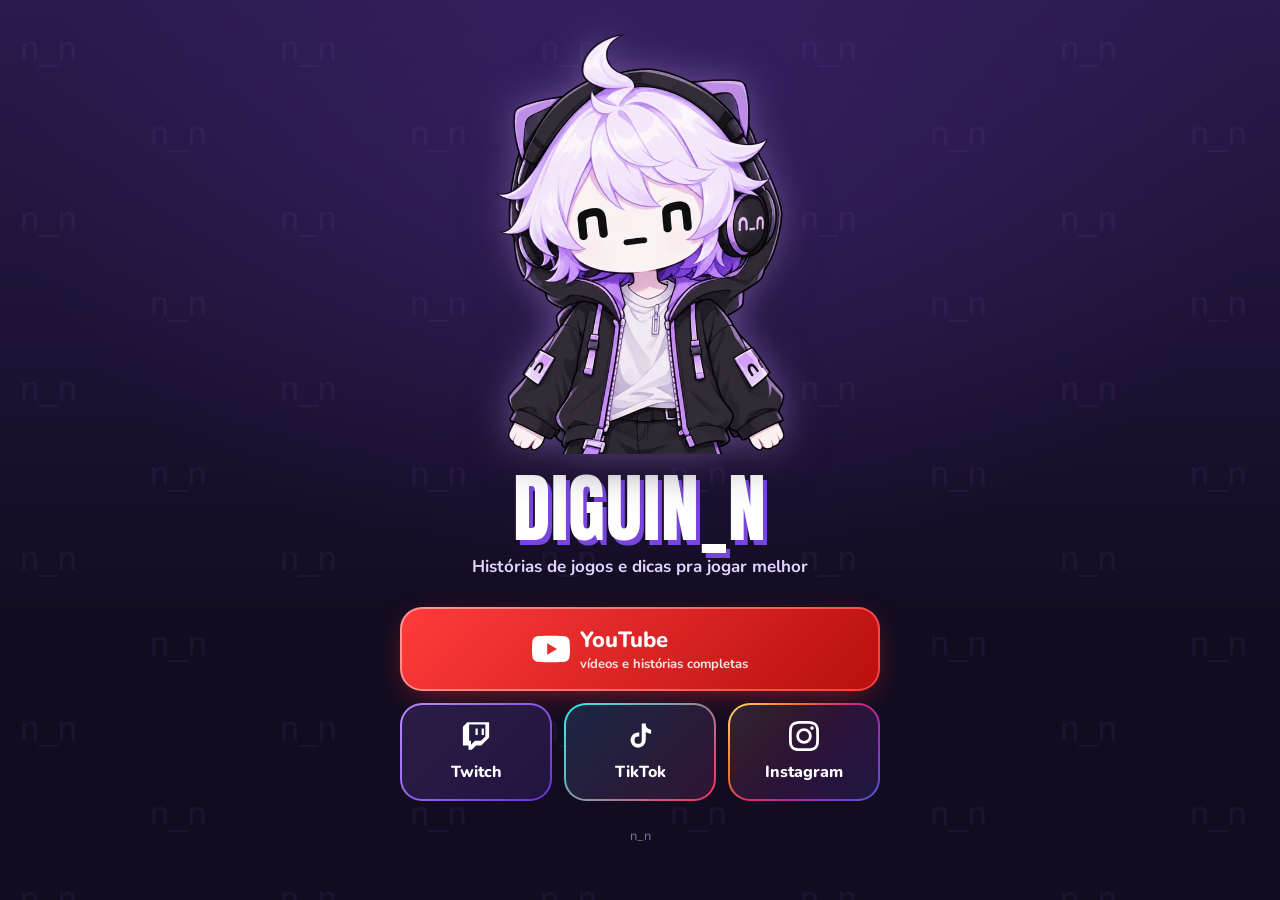
==== index.html @ bbfd5ea9 "Site de links do Diguin_n: início, telas por rede e atualização diária Co-Authored-By: Claude Sonnet" ====
<!doctype html>
<html lang="pt-BR">
<head>
<meta charset="utf-8">
<meta name="viewport" content="width=device-width, initial-scale=1, viewport-fit=cover">
<title>Diguin_n · links</title>
<meta name="description" content="Histórias de jogos e dicas pra jogar melhor. YouTube, Twitch, TikTok e Instagram do Diguin_n.">
<meta name="theme-color" content="#120c20">
<meta property="og:title" content="DIGUIN_N">
<meta property="og:description" content="Histórias de jogos e dicas pra jogar melhor.">
<meta property="og:image" content="img/caneca.webp">
<link rel="icon" href="img/normal.webp" type="image/webp">
<link rel="preconnect" href="https://fonts.googleapis.com">
<link rel="preconnect" href="https://fonts.gstatic.com" crossorigin>
<link href="https://fonts.googleapis.com/css2?family=Anton&family=Nunito:wght@700;800&display=swap" rel="stylesheet">
<style>
  :root {
    --bg: #120c20;
    --bg-2: #2a1a4d;
    --lilac: #e2d4ff;
    --purple: #b084f0;
    --white: #fff;
    --radius: 22px;
    --yt: #ff2d2d;
    --twitch: #9146ff;
    --tiktok-a: #25f4ee;
    --tiktok-b: #fe2c55;
  }
  * { box-sizing: border-box; margin: 0; padding: 0; -webkit-tap-highlight-color: transparent; }
  html { background: var(--bg); }
  body {
    min-height: 100vh;
    min-height: 100dvh;
    font-family: "Nunito", system-ui, -apple-system, "Segoe UI", sans-serif;
    color: var(--white);
    background:
      radial-gradient(900px 600px at 50% 18%, #54309a55 0%, transparent 70%),
      linear-gradient(180deg, var(--bg-2) 0%, var(--bg) 70%);
    background-attachment: fixed;
    display: flex;
    justify-content: center;
    overflow-x: hidden;
    position: relative;
  }
  /* faint n_n pattern, same as the banner */
  body::before {
    content: "";
    position: fixed; inset: 0;
    background-image: url("data:image/svg+xml;utf8,<svg xmlns='http://www.w3.org/2000/svg' width='260' height='170'><text x='20' y='60' font-family='Verdana,sans-serif' font-size='34' fill='%23b084f0' fill-opacity='0.07'>n_n</text><text x='150' y='145' font-family='Verdana,sans-serif' font-size='34' fill='%23b084f0' fill-opacity='0.07'>n_n</text></svg>");
    pointer-events: none;
  }
  main {
    position: relative;
    width: 100%;
    max-width: 460px;
    padding: max(28px, env(safe-area-inset-top)) 20px max(32px, env(safe-area-inset-bottom));
    display: flex;
    flex-direction: column;
    align-items: center;
    gap: 22px;
  }

  /* ---------- avatar ---------- */
  .stage {
    position: relative;
    width: min(78vw, 330px);
    height: min(46vh, 380px);
    margin-top: 6px;
    animation: float 4.5s ease-in-out infinite;
  }
  .stage::before {                       /* glow behind the avatar */
    content: "";
    position: absolute; inset: 8% 4% 0;
    background: radial-gradient(closest-side, #b084f066, transparent 75%);
    filter: blur(14px);
    transition: background .3s;
  }
  .pose {
    position: absolute; inset: 0;
    width: 100%; height: 100%;
    object-fit: contain;
    object-position: center bottom;
    opacity: 0;
    transform: scale(.94) translateY(6px);
    transition: opacity .18s ease, transform .22s cubic-bezier(.3,1.6,.5,1);
    filter: drop-shadow(0 0 18px #b084f088) drop-shadow(0 10px 18px #0007);
    user-select: none; -webkit-user-drag: none;
    pointer-events: none;
  }
  .pose.on { opacity: 1; transform: none; }
  @keyframes float { 50% { transform: translateY(-8px); } }

  /* ---------- title ---------- */
  h1 {
    font-family: "Anton", Impact, "Arial Narrow Bold", sans-serif;
    font-weight: 400;
    font-size: clamp(52px, 17vw, 76px);
    line-height: 1;
    letter-spacing: .01em;
    text-shadow: 4px 5px 0 #7846dc;
    margin-top: -6px;
  }
  .tagline {
    font-size: 17px;
    font-weight: 700;
    color: var(--lilac);
    text-align: center;
    margin-top: -12px;
    line-height: 1.35;
  }

  /* ---------- buttons ---------- */
  .links {
    width: 100%;
    display: grid;
    grid-template-columns: repeat(3, 1fr);
    gap: 12px;
    margin-top: 6px;
  }
  .btn {
    --c1: var(--purple); --c2: var(--purple);
    position: relative;
    display: flex; align-items: center; justify-content: center;
    gap: 10px;
    text-decoration: none;
    color: var(--white);
    font-weight: 800;
    font-size: 16px;
    border-radius: var(--radius);
    border: 2px solid #ffffff1c;
    background:
      linear-gradient(#1a1130e6, #1a1130e6) padding-box,
      linear-gradient(135deg, var(--c1), var(--c2)) border-box;
    border-color: transparent;
    padding: 16px 8px;
    min-height: 92px;
    flex-direction: column;
    transition: transform .15s ease, box-shadow .2s ease;
    outline: none;
  }
  .btn svg { width: 30px; height: 30px; fill: currentColor; flex: none; }
  .btn:hover, .btn:focus-visible, .btn.active {
    transform: translateY(-4px) scale(1.03);
    box-shadow: 0 10px 28px -6px var(--c1);
  }
  .btn:active { transform: scale(.97); }
  .btn:focus-visible { outline: 3px solid var(--white); outline-offset: 3px; }

  .btn.yt {
    --c1: #ff3b3b; --c2: #b80f0f;
    grid-column: 1 / -1;
    flex-direction: row;
    min-height: 84px;
    font-size: 22px;
    background:
      linear-gradient(135deg, #ff3b3b, #b80f0f) padding-box,
      linear-gradient(135deg, #ff9a9a, #ff3b3b) border-box;
    box-shadow: 0 8px 30px -10px #ff2d2d99;
  }
  .btn.yt svg { width: 38px; height: 38px; }
  .btn.yt small { display: block; font-size: 13px; font-weight: 700; opacity: .88; }
  .btn.twitch { --c1: #b88cff; --c2: #6a2fd6; }
  .btn.tiktok { --c1: var(--tiktok-a); --c2: var(--tiktok-b); }
  .btn.insta  { --c1: #feda75; --c2: #d62976; }
  .btn.insta { background:
      linear-gradient(#1a1130e6, #1a1130e6) padding-box,
      linear-gradient(135deg, #feda75, #fa7e1e, #d62976, #962fbf, #4f5bd5) border-box; }

  footer { font-size: 13px; color: #b9a6e0aa; margin-top: 4px; }

  @media (min-width: 700px) {
    main { max-width: 520px; }
    .stage { height: min(48vh, 420px); width: 360px; }
  }
  @media (prefers-reduced-motion: reduce) {
    .stage { animation: none; }
    .pose, .btn { transition: none; }
  }
</style>
</head>
<body>
<main>
  <div class="stage" id="stage" aria-hidden="true">
    <!-- poses; the first one is the default -->
    <img class="pose on" data-pose="normal"            src="img/normal.webp"            alt="">
    <img class="pose"    data-pose="caneca" src="img/caneca.webp" alt="">
    <img class="pose"    data-pose="animado"           src="img/animado.webp"           alt="">
    <img class="pose"    data-pose="polegar_cima"      src="img/polegar_cima.webp"      alt="">
    <img class="pose"    data-pose="acenando"          src="img/acenando.webp"          alt="">
  </div>

  <h1>DIGUIN_N</h1>
  <p class="tagline">Histórias de jogos e dicas pra jogar melhor</p>

  <nav class="links" aria-label="Minhas redes">
    <a class="btn yt" href="youtube.html" data-pose="caneca">
      <svg viewBox="0 0 24 24" aria-hidden="true"><path d="M23.5 6.2a3 3 0 0 0-2.1-2.1C19.5 3.6 12 3.6 12 3.6s-7.5 0-9.4.5A3 3 0 0 0 .5 6.2C0 8.1 0 12 0 12s0 3.9.5 5.8a3 3 0 0 0 2.1 2.1c1.9.5 9.4.5 9.4.5s7.5 0 9.4-.5a3 3 0 0 0 2.1-2.1c.5-1.9.5-5.8.5-5.8s0-3.9-.5-5.8zM9.6 15.6V8.4l6.2 3.6-6.2 3.6z"/></svg>
      <span>YouTube<small>vídeos e histórias completas</small></span>
    </a>

    <a class="btn twitch" href="twitch.html" data-pose="animado">
      <svg viewBox="0 0 24 24" aria-hidden="true"><path d="M11.6 11.2h1.8V6h-1.8v5.2zm4.9 0h1.8V6h-1.8v5.2zM5 1 1.5 4.5v15H6V23h2.6l3.5-3.5h4.1l6.3-6.3V1H5zm14.5 11.3-3.5 3.5h-4.9l-3.1 3.1v-3.1H6.5V2.8h13v9.5z"/></svg>
      Twitch
    </a>

    <a class="btn tiktok" href="tiktok.html" data-pose="polegar_cima">
      <svg viewBox="0 0 24 24" aria-hidden="true"><path d="M16.6 2h-3.2v13.3a2.9 2.9 0 1 1-2.9-2.9c.3 0 .6 0 .9.1V9.2a6.1 6.1 0 1 0 5.2 6V8.7a7.3 7.3 0 0 0 4.3 1.4V6.9a4.3 4.3 0 0 1-4.3-4.9z"/></svg>
      TikTok
    </a>

    <a class="btn insta" href="instagram.html" data-pose="acenando">
      <svg viewBox="0 0 24 24" aria-hidden="true"><path d="M12 2.2c3.2 0 3.6 0 4.8.1 3.3.1 4.8 1.7 4.9 4.9.1 1.3.1 1.6.1 4.8s0 3.6-.1 4.8c-.1 3.2-1.7 4.8-4.9 4.9-1.3.1-1.6.1-4.8.1s-3.6 0-4.8-.1c-3.3-.1-4.8-1.7-4.9-4.9C2.2 15.6 2.2 15.2 2.2 12s0-3.6.1-4.8C2.4 3.9 4 2.4 7.2 2.3c1.2-.1 1.6-.1 4.8-.1zM12 0C8.7 0 8.3 0 7.1.1 2.7.3.3 2.7.1 7.1 0 8.3 0 8.7 0 12s0 3.7.1 4.9c.2 4.4 2.6 6.8 7 7 1.2.1 1.6.1 4.9.1s3.7 0 4.9-.1c4.4-.2 6.8-2.6 7-7 .1-1.2.1-1.6.1-4.9s0-3.7-.1-4.9c-.2-4.4-2.6-6.8-7-7C15.7 0 15.3 0 12 0zm0 5.8a6.2 6.2 0 1 0 0 12.4 6.2 6.2 0 0 0 0-12.4zM12 16a4 4 0 1 1 0-8 4 4 0 0 1 0 8zm6.4-11.8a1.4 1.4 0 1 0 0 2.9 1.4 1.4 0 0 0 0-2.9z"/></svg>
      Instagram
    </a>
  </nav>

  <footer>n_n</footer>
</main>

<script>
  /* avatar changes pose on hover / focus / touch */
  const poses = [...document.querySelectorAll(".pose")];
  const byName = Object.fromEntries(poses.map(p => [p.dataset.pose, p]));
  let current = "normal";
  function setPose(name) {
    if (!byName[name] || name === current) return;
    byName[current].classList.remove("on");
    byName[name].classList.add("on");
    current = name;
  }
  document.querySelectorAll(".btn").forEach(btn => {
    const on  = () => { btn.classList.add("active");    setPose(btn.dataset.pose); };
    const off = () => { btn.classList.remove("active"); setPose("normal"); };
    btn.addEventListener("pointerenter", on);
    btn.addEventListener("pointerleave", off);
    btn.addEventListener("pointerdown", on);
    btn.addEventListener("focus", on);
    btn.addEventListener("blur", off);
  });
  /* if the tab comes back from a link, reset the avatar */
  addEventListener("pageshow", () => setPose("normal"));
</script>
</body>
</html>
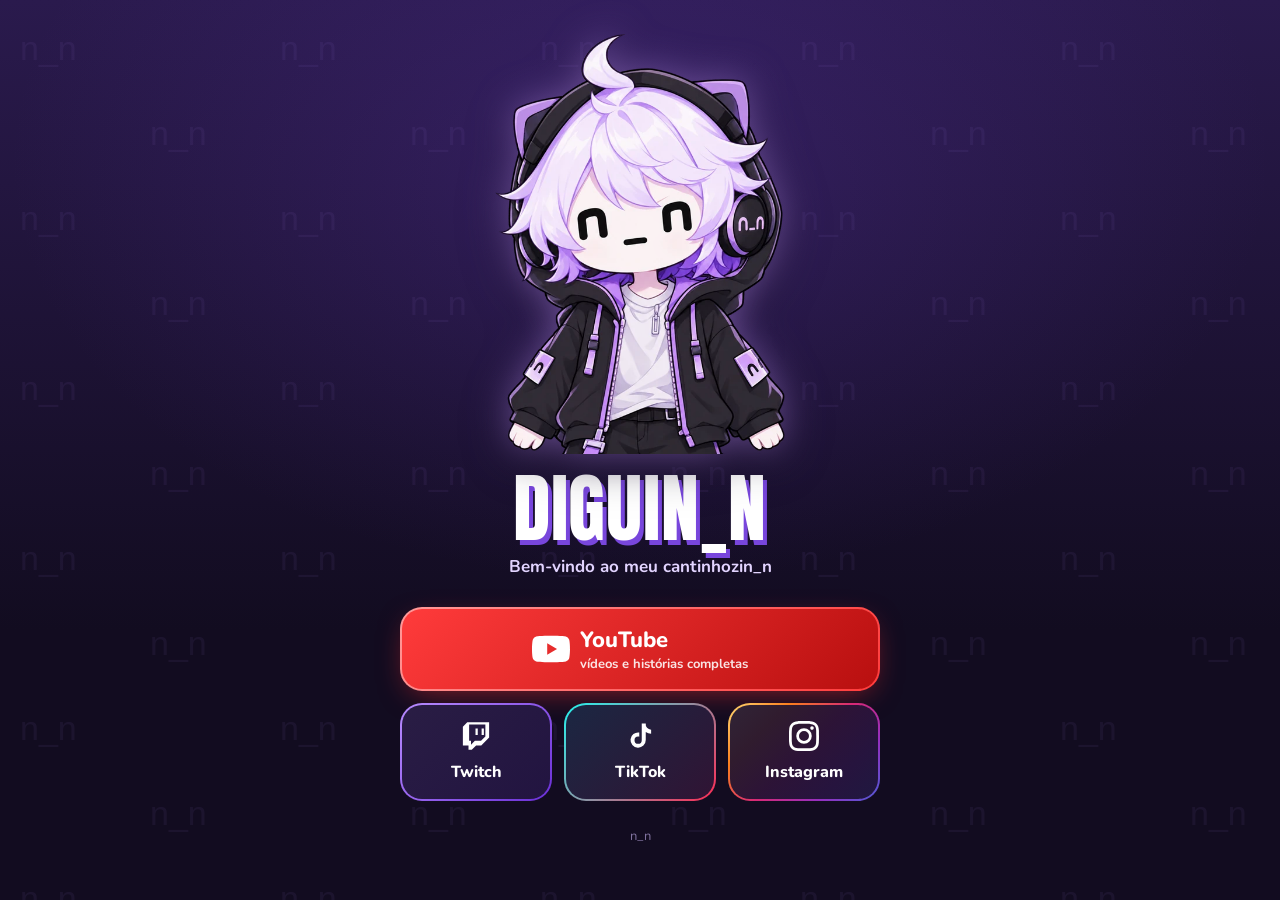
==== commit ebcea372: "Frase do início: Bem-vindo ao meu cantinhozin_n; horário da Twitch com 'das' Co-Authored-By: Claude " ====
--- a/index.html
+++ b/index.html
@@ -4,10 +4,10 @@
 <meta charset="utf-8">
 <meta name="viewport" content="width=device-width, initial-scale=1, viewport-fit=cover">
 <title>Diguin_n · links</title>
-<meta name="description" content="Histórias de jogos e dicas pra jogar melhor. YouTube, Twitch, TikTok e Instagram do Diguin_n.">
+<meta name="description" content="Bem-vindo ao meu cantinhozin_n. YouTube, Twitch, TikTok e Instagram do Diguin_n.">
 <meta name="theme-color" content="#120c20">
 <meta property="og:title" content="DIGUIN_N">
-<meta property="og:description" content="Histórias de jogos e dicas pra jogar melhor.">
+<meta property="og:description" content="Bem-vindo ao meu cantinhozin_n">
 <meta property="og:image" content="img/caneca.webp">
 <link rel="icon" href="img/normal.webp" type="image/webp">
 <link rel="preconnect" href="https://fonts.googleapis.com">
@@ -190,7 +190,7 @@
   </div>
 
   <h1>DIGUIN_N</h1>
-  <p class="tagline">Histórias de jogos e dicas pra jogar melhor</p>
+  <p class="tagline">Bem-vindo ao meu cantinhozin_n</p>
 
   <nav class="links" aria-label="Minhas redes">
     <a class="btn yt" href="youtube.html" data-pose="caneca">
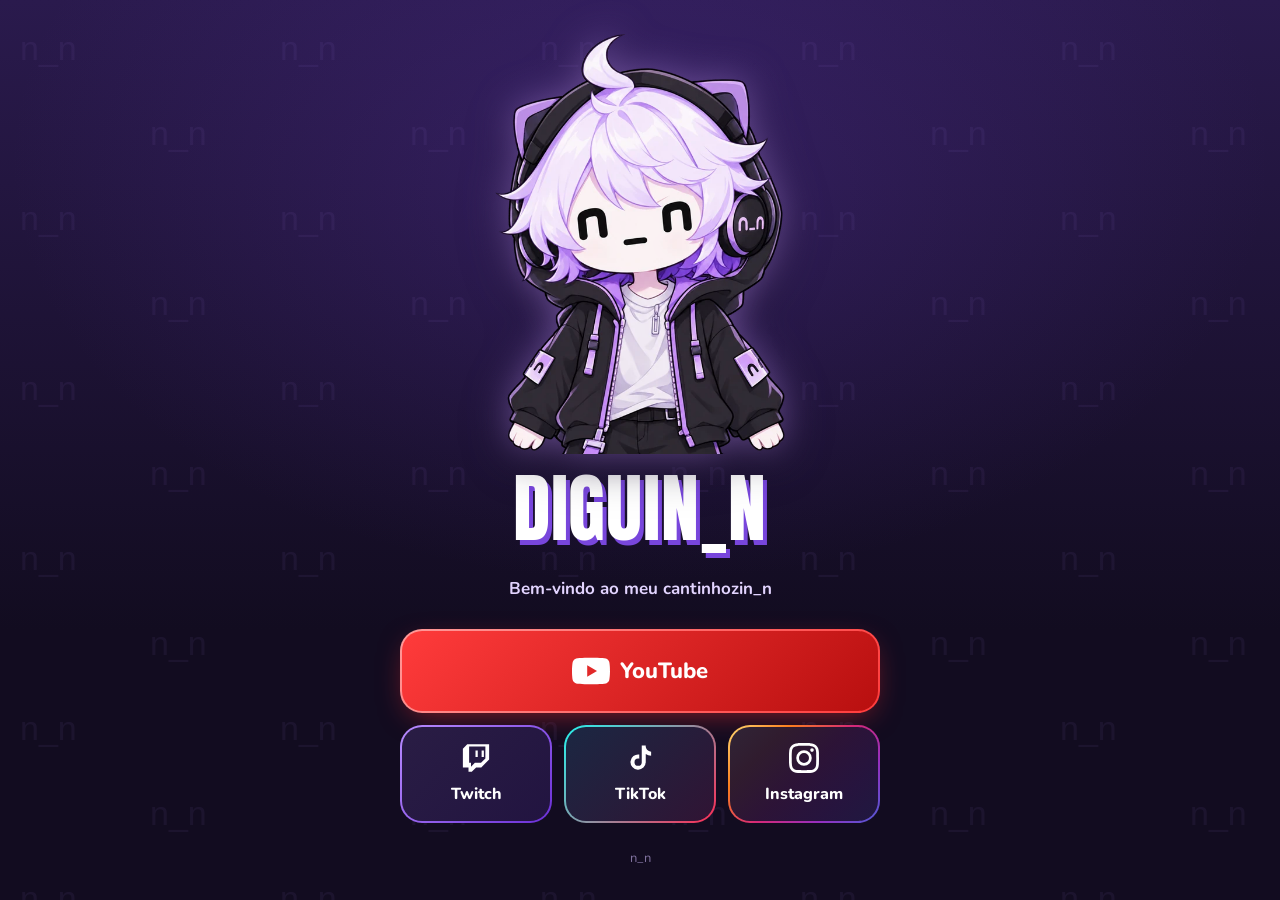
==== commit bc485a06: "Início: frase mais abaixo do nome e sem subtítulo no botão do YouTube Co-Authored-By: Claude Sonnet " ====
--- a/index.html
+++ b/index.html
@@ -105,7 +105,7 @@
     font-weight: 700;
     color: var(--lilac);
     text-align: center;
-    margin-top: -12px;
+    margin-top: 10px;
     line-height: 1.35;
   }
 
@@ -195,7 +195,7 @@
   <nav class="links" aria-label="Minhas redes">
     <a class="btn yt" href="youtube.html" data-pose="caneca">
       <svg viewBox="0 0 24 24" aria-hidden="true"><path d="M23.5 6.2a3 3 0 0 0-2.1-2.1C19.5 3.6 12 3.6 12 3.6s-7.5 0-9.4.5A3 3 0 0 0 .5 6.2C0 8.1 0 12 0 12s0 3.9.5 5.8a3 3 0 0 0 2.1 2.1c1.9.5 9.4.5 9.4.5s7.5 0 9.4-.5a3 3 0 0 0 2.1-2.1c.5-1.9.5-5.8.5-5.8s0-3.9-.5-5.8zM9.6 15.6V8.4l6.2 3.6-6.2 3.6z"/></svg>
-      <span>YouTube<small>vídeos e histórias completas</small></span>
+      <span>YouTube</span>
     </a>
 
     <a class="btn twitch" href="twitch.html" data-pose="animado">
